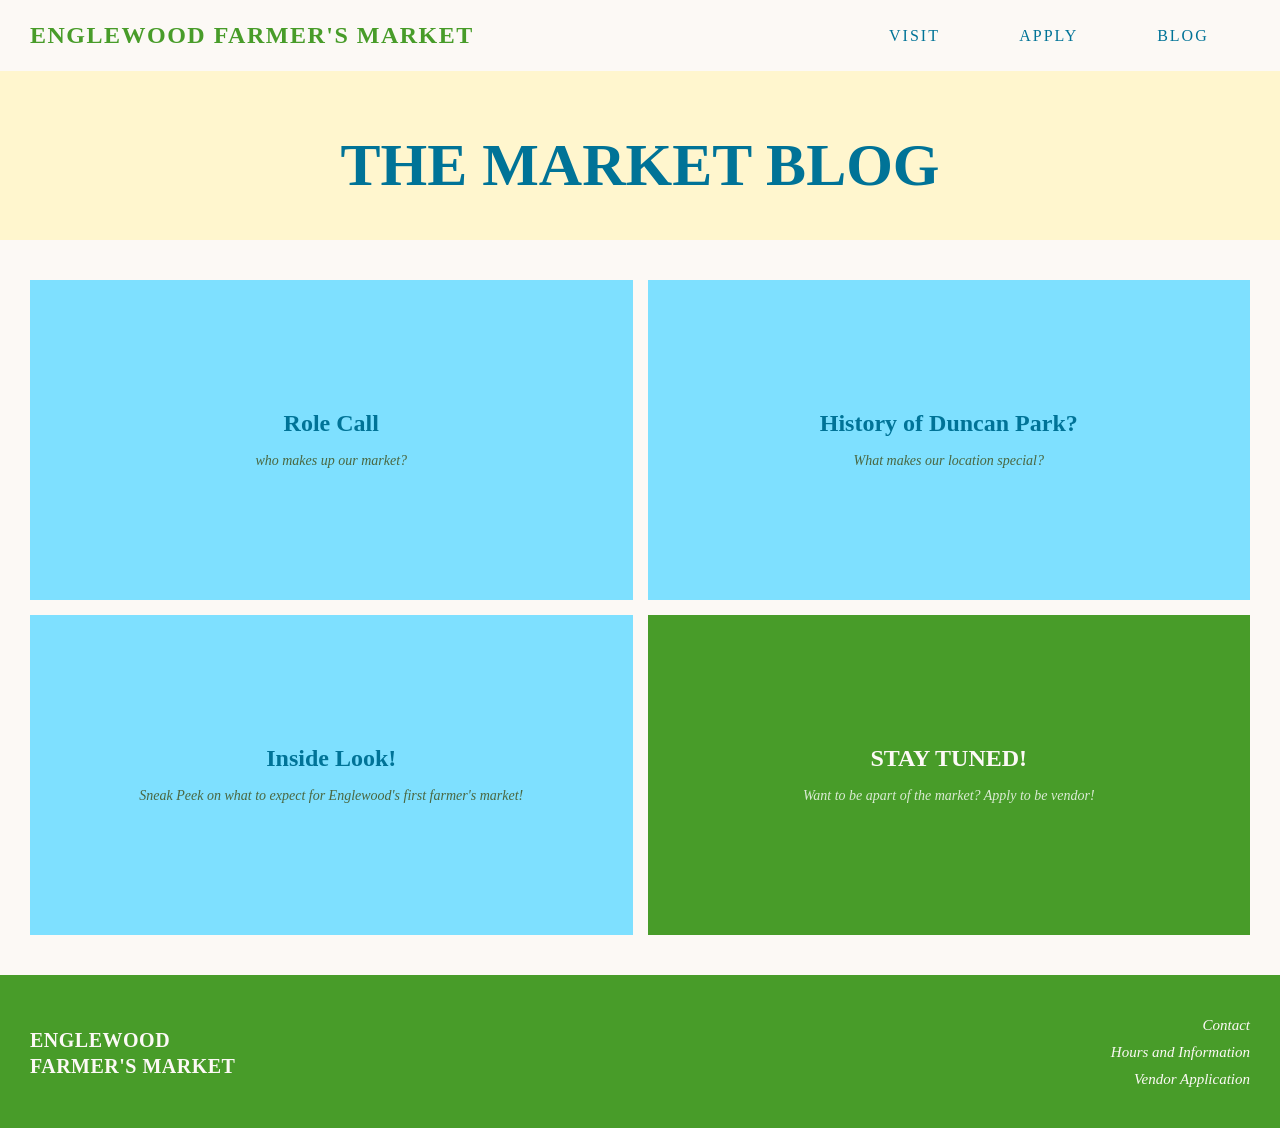
==== blog/index.html @ 5cbabcae "CSS applied to Blog Landing Page Blog landing page css applied to make grid!" ====
<!DOCTYPE html>
<html lang="en">
<head>
  <meta charset="UTF-8" />
  <meta name="viewport" content="width=device-width, initial-scale=1.0" />
  <title>Englewood Farmer's Market</title>
  <link rel="stylesheet" href="../styles.css" />
</head>
<body>
      <!-- NAVIGATION -->
  <nav>
    <div class="nav-logo">
      <p>Englewood Farmer's Market</p>
    </div>
    <ul>
      <li><a href="../visit.html">Visit</a></li>
      <li><a href="../apply.html">Apply</a></li>
      <li><a href="../blog/">Blog</a></li>
    </ul>
  </nav>

  <!--Page Header -->
    <section id="blog-header">
        <h1> The Market Blog </h1>
    </section>
<!----Blgo Grid-->
<section id="blog-grid">
    
    <!---Placecard 1-->

<div class="blog-grid-card">
    <h2> Role Call</h2>
    <p> who makes up our market?</p>
    </div>

    <!--- placecard 2-->
<div class="blog-grid-card">
    <h2> History of Duncan Park?</h2>
    <p>What makes our location special?</p>
</div>

    <!--- placecard 3-->
<div class="blog-grid-card">
    <h2> Inside Look!</h2>
    <p>Sneak Peek on what to expect for Englewood's first farmer's market!</p>
</div>

<!---card 4- CTA-->
<a href="../apply.html" class="blog-grid-card blog-cta-card"> 
    <h2> Stay Tuned!</h2>
    <p> Want to be apart of the market? Apply to be vendor! </p>
</a>

</section>

  <!-- FOOTER -->
  <footer>
    <div class="footer-logo">
      <p>Englewood<br>Farmer's Market</p>
    </div>
    <nav class="footer-links">
      <a href="../contact.html">Contact</a>
      <a href="../visit.html">Hours and Information</a>
      <a href="../apply.html">Vendor Application</a>
    </nav>
  </footer>
 
</body>
</html>
---- styles.css ----
:root{
    --color-bg: #FCF9F5;
    --color-yellow:#FFF6CE;
    --color-teal:#007397;
    --color-light-teal:#7EE0FF;
    --color-green:#489C29;
    --color-green-lt:#91D54B;
    --color-orange:#FF9D26;
    --color-text:#2c2c2c;
    --color-text-muted:#4a6741;

}
html{
    font-size: 62.5%;
}
*{
    margin: 0;
    padding: 0;
    box-sizing: border-box;
}
body {
    font-family: Georgia, 'Times New Roman', Times, serif;
    font-size: 1.6rem;
    background-color: #FCF9F5;
}
a{
    text-decoration: none;
    color: inherit;
}
/*--Navigation-*/

nav{
    display:flex;
    justify-content: space-between;
    align-items: stretch;
    min-height: 7rem;
    padding: 0 3rem;
    background-color: var(--color-bg);
}
nav ul {
    list-style: none;
    display: flex;
    gap: 0;
    align-items: stretch;
    width: 33%;
}
nav ul li{
    display: flex;
    align-items: stretch;
    flex: 1;
}
nav ul a{
    flex: 1;
    color: var(--color-teal);
    background-color: transparent;
    text-transform: uppercase;
    font-size: 1.6rem;
    letter-spacing: 0.2rem;
    padding: 0;
    justify-content: center;
    display: flex;
    align-items: center;

}
nav ul a:hover{
    color: var(--color-bg);
    background-color: var(--color-orange);
    text-decoration: none;
}
.nav-logo p{
    font-size: 2.4rem;
    font-weight: bold;
    letter-spacing: 0.15rem;
    text-transform: uppercase;
    color: var(--color-green);
    padding: 2rem 0;
    line-height: 1.3;
}
/*--footer-*/
footer nav{
    background-color: transparent;
    border: none;
    padding:0;
    min-height: unset;
}
footer{
    display: flex;
    justify-content: space-between;
    align-items: center;
    padding: 4rem 3rem;
    border-top: 2px solid var(--color-green);
    background-color: var(--color-green);
}
.footer-logo p{
    font-size: 2rem;
    font-weight: bold;
    letter-spacing: 0.05rem;
    text-transform: uppercase;
    color: var(--color-bg);
    line-height: 1.3;
}
.footer-links {
    display:flex;
    flex-direction: column;
    align-items: flex-end;
    gap: 1rem;
}
.footer-links a{
    font-size: 1.5rem;
    font-style: italic;
    color: var(--color-bg);
}

.footer-links a:hover {
    color: var(--color-yellow);
    text-decoration: underline;
}

/*--Hero-*/
/* Home Page---*/

#hero{
    text-align: center;
    padding: 8rem 2rem;
    background-image: 
        linear-gradient(rgba(0,0,0,0.45), rgba(0,0,0,0.45)),
        url('images/HeroMarketImage.jpg');
    background-size: cover;
    background-position: center;
    background-repeat: no-repeat;
}

#hero h1{
    font-size: 5rem;
    margin-bottom: 1rem;
    color: var(--color-bg);
}

#hero h2{
    font-size: 2rem;
    margin-bottom: 1.5rem;
    font-weight: normal;
    font-style: italic;
    color: var(--color-yellow);
}
#hero p{
margin-bottom: .4rem;
font-size: 1.4rem;
color: var(--color-bg);
}

.hero-buttons{
display: flex;
justify-content: center;
gap: 1.5rem;
margin-top: 3rem;
}

.hero-buttons a{
    padding: 1.2rem 2.4rem;
    border: 2px solid var(--color-teal);
    background-color: var(--color-teal);
    color: var(--color-bg);
    font-size: 1.2rem;
    letter-spacing: .12em;
    text-transform: uppercase;
}
.hero-buttons a:hover{
background-color: var(--color-orange);
border-color: var(--color-orange);
color: var(--color-bg);
}

/*--About--*/

#about{
    display: flex;
    margin:4rem 3rem;
    overflow: hidden;
}

.about-image{
flex:1;
overflow: hidden;  
}
.about-image img{
    width: 100%;
    height: 100%;
    object-fit: cover;
    display: block;
}
.about-text{
    flex: 1;
    padding: 5rem 4rem;
    display: flex;
    flex-direction: column;
    justify-content: center;
    gap: 1.8rem;
    background-color: var(--color-yellow);
}

.about-text p{
    font-size: 1.6rem;
    line-height: 1.7;
    color: var(--color-text);
}
.about-text p:first-child{
    font-size: 1.2rem;
    letter-spacing: .2em;
    text-transform: uppercase;
    color: var(--color-green);
    font-style: normal;
}
.about-text h2{
    font-size: 3rem;
    color:var(--color-teal);
    line-height: 1.2;
}
.about-lead{
    font-size: 1.2rem !important;
    letter-spacing: 0.2rem !important;
    text-transform: uppercase;
    color: var(--color-green) !important;
}
.about-details {
    font-size: 2.5rem !important;
    font-weight: bold;
    color: var(--color-text-muted) !important;
    letter-spacing: .05rem;
}
.about-cta{
    display: inline-block;
    align-self: flex-start;
    margin-top: 1rem;
    padding: 1.2rem 2.4rem;
    background-color: var(--color-teal);
    color: var(--color-bg);
    font-size: 1.2rem;
    letter-spacing: 0.15rem;
    text-transform: uppercase;
    border: 2px solid var(--color-teal);
}

.about-cta:hover{
    background-color: var(--color-orange);
    border-color: var(--color-orange);
}
/*--Blog Preview--*/

#blog-preview{
    display: flex;
    gap: 1.5rem;
    margin: 0 3rem 4rem;
}

.blog-card{
    background-color: var(--color-teal);
    padding: 3rem 2.5rem;
    display: flex;
    flex-direction: column;
    justify-content: flex-end;
    min-height: 320px;
    flex:1;
    transition: opacity 0.2s;

}
.blog-card:hover{
    opacity: 0.85;
}
.blog-card.featured{
    flex: 1.6;
    background-color: var(--color-green);

}
.blog-card h3{
    color: var(--color-bg);
    font-size: 1.8rem;
    line-height: 1.3;
}
.blog-card.featured h3{
    font-size: 2.6rem;
}
.blog-card-label{
    font-size: 1.1rem;
    letter-spacing: 0.2em;
    text-transform: uppercase;
    color: white;
    opacity: 0.6;
}

/*-- Visit Page ---------*/



#visit-header{
    background-color: var(--color-yellow);
    padding: 6rem 6rem 4rem;
}

.page-lead{
    font-size: 1.2rem;
    letter-spacing: 0.2em;
    text-transform: uppercase;
    color: var(--color-green);
    margin-bottom: 1rem;
}

#visit-header h1{
    font-size: 5rem;
    color: var(--color-teal);
    line-height: 1.1;
}

#visit-content{
    display: flex;
    margin: 4rem 3rem;
    overflow: hidden;
    min-height: 500px;
}

.visit-info{
    flex: 1;
    padding: 5rem 4rem;
    background-color: var(--color-bg);
    display: flex;
    flex-direction: column;
    gap: 3rem;

}

.visit-info h2{
    font-size: 3rem;
    color: var(--color-teal);
    letter-spacing: -0.01em;
}

.visit-detail {
    display:flex;
    flex-direction: column;
    gap: 0.6rem;
}

.visit-label { 
    font-size: 1.2rem;
    letter-spacing: 0.2em;
    text-transform: uppercase;
    color: var(--color-green);
    font-weight: bold;
}

.visit-detail p{
    font-size: 1.6rem;
    line-height: 1.7;
    color: var(--color-text);
}

.visit-map {
    flex: 1;
    border-left: 2px solid var(--color-green);
    overflow: hidden;
}

.visit-map iframe{
    width: 100%;
    height:100%;
    display:block;
    border: none;
    min-height: 500px;
}
/*-- Blog landing page --*/

#blog-header {
    background-color: var(--color-yellow);
    padding: 6rem 6rem 4rem;
    text-align: center;
}

#blog-header h1{
    font-size: 6rem;
    color: var(--color-teal);
    text-transform: uppercase;
}

#blog-grid {
    display: grid;
    grid-template-columns: 1fr 1fr;
    gap:1.5rem;
    margin: 4rem 3rem;
}

.blog-grid-card {
    background-color: var(--color-light-teal);
    padding: 4rem 3rem;
    display: flex;
    flex-direction: column;
    justify-content: center;
    align-items: center;
    text-align: center;
    min-height: 320px;
    gap: 1.2rem;
    transition: opacity 0.2s;
    cursor: pointer;
}

.blog-grid-card:hover{
    opacity: .85;
}

.blog-grid-card h2{
    font-size: 2.4rem;
    color:var(--color-teal);
    line-height: 1.2;
}

.blog-grid-card p{
    font-size: 1.4rem;
    font-style: italic;
    color: var(--color-text-muted);
    line-height: 1.5;
}
/*--CTA Card on the bottom right --*/

.blog-cta-card{
    background-color: var(--color-green);

}

.blog-cta-card h2{
    color: var(--color-bg);
    text-transform: uppercase;
}
.blog-cta-card p{
    color: white;
    opacity: .8;
}

.blog-cta-card a {
    display: inline-block;
    margin-top: 1.5rem;
    padding: 1.2rem 3rem;
    background-color: var(--color-teal);
    color: var(--color-bg);
    font-size: 1.4rem;
    text-transform: uppercase;
}

.blog-cta-card a:hover{
    background-color: var(--color-orange);
}
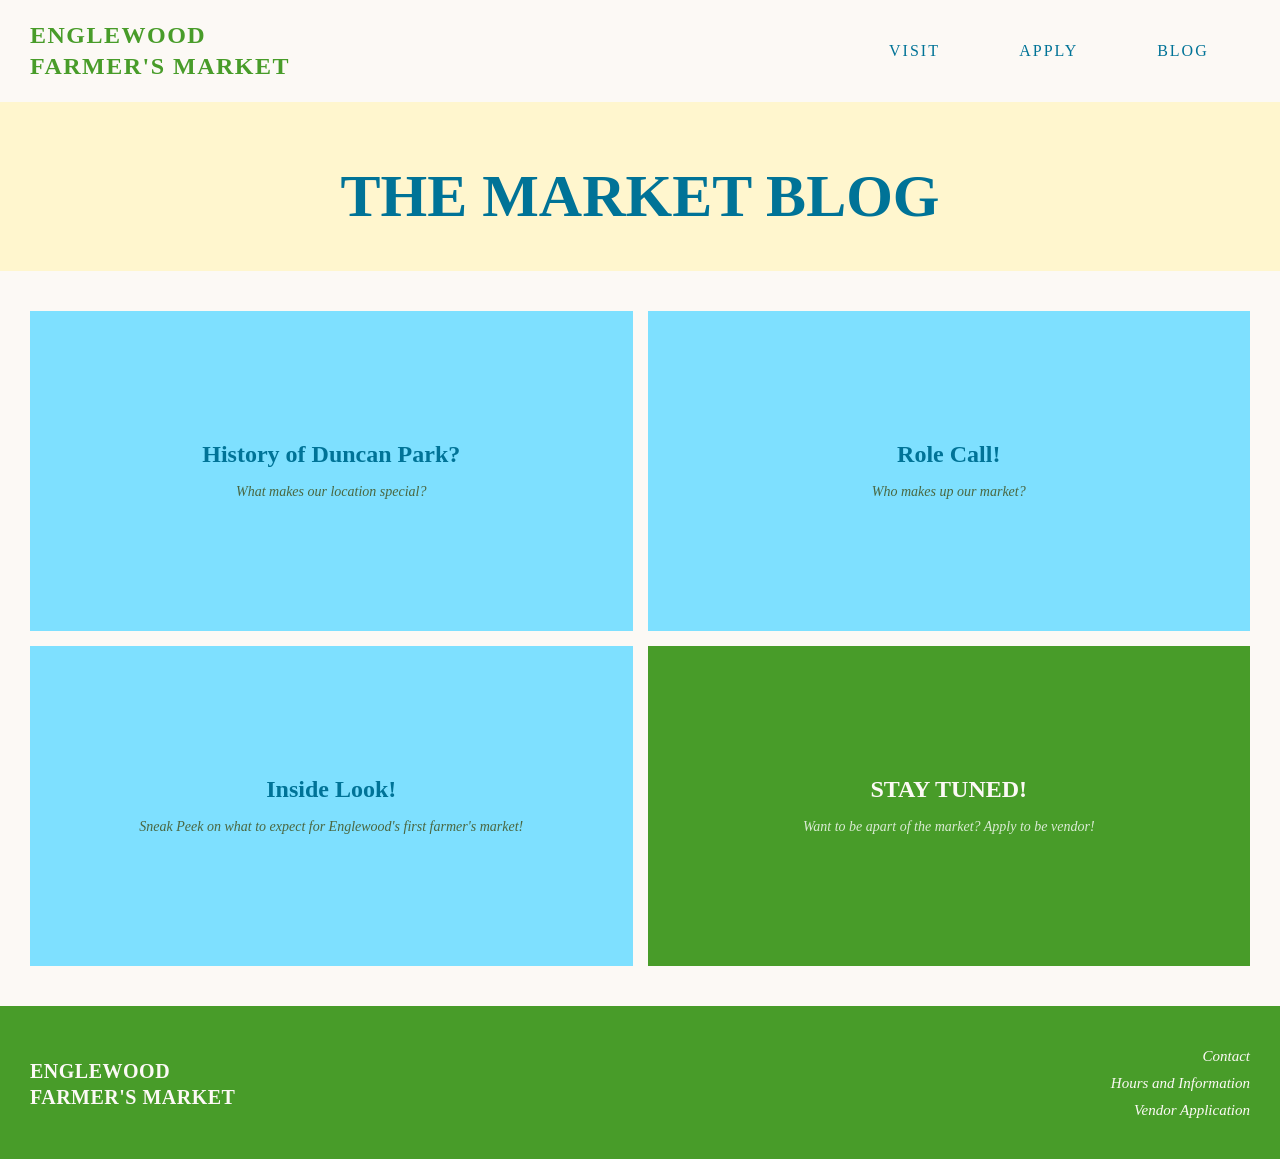
==== commit 45a2b58f: "Small change in logo, apply pointer across the board to <a> and buttons" ====
--- a/blog/index.html
+++ b/blog/index.html
@@ -10,12 +10,14 @@
       <!-- NAVIGATION -->
   <nav>
     <div class="nav-logo">
-      <p>Englewood Farmer's Market</p>
+      <a href="../index.html">
+      <p>Englewood <br>Farmer's Market</br></p>
+      </a>
     </div>
     <ul>
       <li><a href="../visit.html">Visit</a></li>
       <li><a href="../apply.html">Apply</a></li>
-      <li><a href="../blog/">Blog</a></li>
+      <li><a href="../blog/index.html">Blog</a></li>
     </ul>
   </nav>
 
@@ -28,16 +30,16 @@
     
     <!---Placecard 1-->
 
-<div class="blog-grid-card">
-    <h2> Role Call</h2>
-    <p> who makes up our market?</p>
-    </div>
+<a href="duncan-park.html" class="blog-grid-card">
+    <h2>History of Duncan Park?</h2>
+    <p>What makes our location special?</p>
+</a>
 
     <!--- placecard 2-->
-<div class="blog-grid-card">
-    <h2> History of Duncan Park?</h2>
-    <p>What makes our location special?</p>
-</div>
+<a href="role-call.html" class="blog-grid-card">
+    <h2>Role Call!</h2>
+    <p>Who makes up our market?</p>
+</a>
 
     <!--- placecard 3-->
 <div class="blog-grid-card">
--- a/styles.css
+++ b/styles.css
@@ -18,6 +18,10 @@
     padding: 0;
     box-sizing: border-box;
 }
+
+a, button {
+    cursor: pointer;
+}
 body {
     font-family: Georgia, 'Times New Roman', Times, serif;
     font-size: 1.6rem;
@@ -446,4 +450,78 @@
 
 .blog-cta-card a:hover{
     background-color: var(--color-orange);
+}
+
+/* ---- Blog Post Page ---*/
+
+#blog-post {
+    margin: 0 4rem 3rem;
+    overflow:hidden;
+}
+
+.post-top{
+background-image: url('../images/HeroMarketImage.jpg');
+background-size: cover;
+background-position: center;
+min-height: 500px;
+display: flex;
+flex-direction: column;
+justify-content: center;
+padding: 6rem 5rem;
+gap:1.5rem;
+}
+
+
+.post-lead{
+    font-size:1.8rem;
+    text-transform: uppercase;
+    letter-spacing:0.2em;
+    color: var(--color-green-lt);
+}
+.post-top h1{
+    font-size: 8rem;
+    color: var(--color-bg);
+    line-height: 1.1;
+}
+
+.post-date{
+    font-size: 3rem;
+    color: var(--color-bg);
+    font-style: italic;
+}
+
+.post-blurb{
+    font-size: 2.8rem;
+    color: white;
+    line-height: 1.7;
+    max-width: 600px;
+}
+
+
+.post-body{
+    padding: 4rem;
+    background-color: var(--color-bg);
+    display: flex;
+    flex-direction: column;
+    gap:2rem;
+}
+
+.post-body p{
+    font-size: 1.8rem;
+    line-height: 1.8;
+    color:var(--color-text);
+    max-width: 900px;
+}
+
+.post-back{
+    display: inline-block;
+    font-size: 1.8rem;
+    color: var(--color-teal);
+    letter-spacing: .05rem;
+    margin-top: 1rem;
+    align-self: flex-start;
+}
+
+.post-back:hover{
+    color: var(--color-orange);
 }
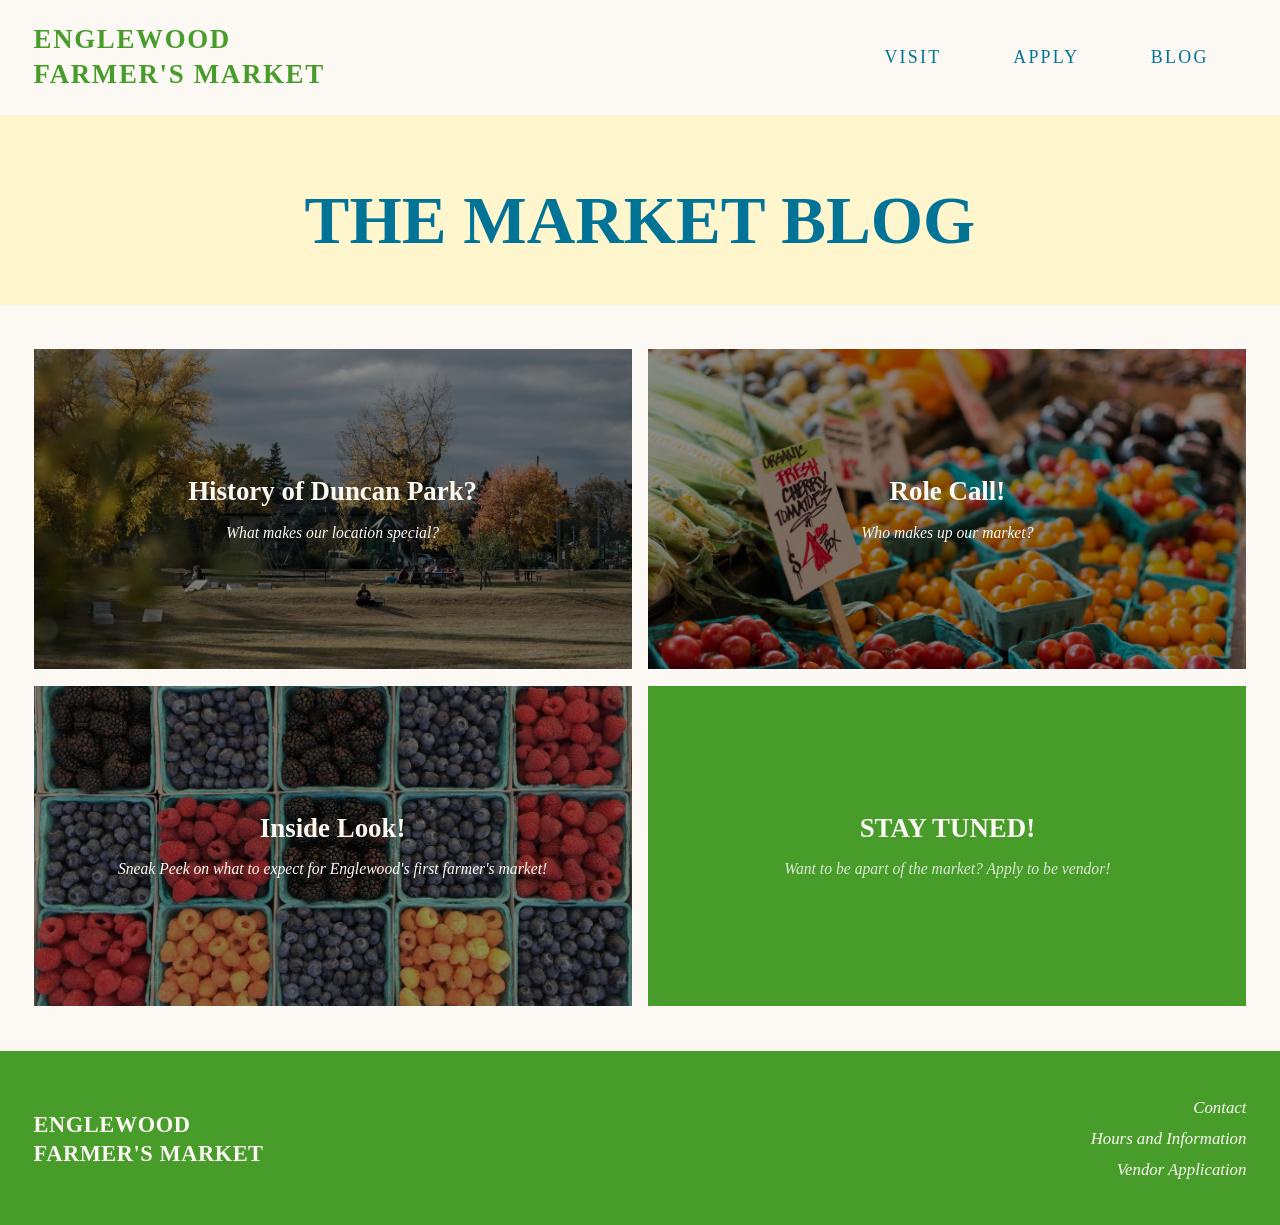
==== commit 6762c40a: "Blog Card images added Added on index.html and blog/index.html images for the blogs" ====
--- a/blog/index.html
+++ b/blog/index.html
@@ -16,8 +16,8 @@
     </div>
     <ul>
       <li><a href="../visit.html">Visit</a></li>
-      <li><a href="../apply.html">Apply</a></li>
-      <li><a href="../blog/index.html">Blog</a></li>
+      <li><a href="../vendor-app.html">Apply</a></li>
+      <li><a href="index.html">Blog</a></li>
     </ul>
   </nav>
 
@@ -30,25 +30,25 @@
     
     <!---Placecard 1-->
 
-<a href="duncan-park.html" class="blog-grid-card">
+<a href="duncan-park.html" class="blog-grid-card card-duncan">
     <h2>History of Duncan Park?</h2>
     <p>What makes our location special?</p>
 </a>
 
     <!--- placecard 2-->
-<a href="role-call.html" class="blog-grid-card">
+<a href="role-call.html" class="blog-grid-card card-rollcall">
     <h2>Role Call!</h2>
     <p>Who makes up our market?</p>
 </a>
 
     <!--- placecard 3-->
-<div class="blog-grid-card">
+<div class="blog-grid-card card-insidelook">
     <h2> Inside Look!</h2>
     <p>Sneak Peek on what to expect for Englewood's first farmer's market!</p>
 </div>
 
 <!---card 4- CTA-->
-<a href="../apply.html" class="blog-grid-card blog-cta-card"> 
+<a href="../vendor-app.html" class="blog-grid-card blog-cta-card"> 
     <h2> Stay Tuned!</h2>
     <p> Want to be apart of the market? Apply to be vendor! </p>
 </a>
@@ -63,7 +63,7 @@
     <nav class="footer-links">
       <a href="../contact.html">Contact</a>
       <a href="../visit.html">Hours and Information</a>
-      <a href="../apply.html">Vendor Application</a>
+      <a href="../vendor-app.html">Vendor Application</a>
     </nav>
   </footer>
  
--- a/styles.css
+++ b/styles.css
@@ -11,7 +11,7 @@
 
 }
 html{
-    font-size: 62.5%;
+    font-size: 70%;
 }
 *{
     margin: 0;
@@ -30,6 +30,15 @@
 a{
     text-decoration: none;
     color: inherit;
+}
+
+/*--___ Shared Page Headers ----*/
+#visit-header,
+#blog-header,
+#apply-header{
+     background-color: var(--color-yellow);
+    padding: 6rem 6rem 4rem;
+    font-size: 1.8rem;
 }
 /*--Navigation-*/
 
@@ -263,7 +272,7 @@
     display: flex;
     flex-direction: column;
     justify-content: flex-end;
-    min-height: 320px;
+    min-height: 400px;
     flex:1;
     transition: opacity 0.2s;
 
@@ -295,11 +304,6 @@
 /*-- Visit Page ---------*/
 
 
-
-#visit-header{
-    background-color: var(--color-yellow);
-    padding: 6rem 6rem 4rem;
-}
 
 .page-lead{
     font-size: 1.2rem;
@@ -374,8 +378,6 @@
 /*-- Blog landing page --*/
 
 #blog-header {
-    background-color: var(--color-yellow);
-    padding: 6rem 6rem 4rem;
     text-align: center;
 }
 
@@ -412,14 +414,14 @@
 
 .blog-grid-card h2{
     font-size: 2.4rem;
-    color:var(--color-teal);
+    color:var(--color-bg);
     line-height: 1.2;
 }
 
 .blog-grid-card p{
     font-size: 1.4rem;
     font-style: italic;
-    color: var(--color-text-muted);
+    color: var(--color-bg);
     line-height: 1.5;
 }
 /*--CTA Card on the bottom right --*/
@@ -452,15 +454,41 @@
     background-color: var(--color-orange);
 }
 
+.card-duncan{
+    background-image: 
+    linear-gradient(rgba(0,0,0,0.45), rgba(0,0,0,0.45)),
+    url('images/duncan-park.jpg');
+    background-size: cover;
+    background-position: center 30%;
+}
+
+.card-rollcall{
+    background-image:
+    linear-gradient(rgba(0,0,0,0.45), rgba(0,0,0,0.45)),
+    url('images/cherry-tomatoes-wide.jpg');
+    background-size: cover;
+    background-position: center;
+}
+
+.card-insidelook{
+    background-image: 
+    linear-gradient(rgba(0,0,0,0.45), rgba(0,0,0,0.45)),
+    url('images/berries-sky.jpg');
+    background-size: cover;
+    background-position: center;
+
+}
 /* ---- Blog Post Page ---*/
 
 #blog-post {
-    margin: 0 4rem 3rem;
+    margin: 0 3rem 3rem;
     overflow:hidden;
 }
 
 .post-top{
-background-image: url('../images/HeroMarketImage.jpg');
+background-image:
+linear-gradient(rgba(0,0,0,0.5), rgba(0,0,0,0.5)),
+ url('images/HeroMarketImage.jpg');
 background-size: cover;
 background-position: center;
 min-height: 500px;
@@ -473,7 +501,7 @@
 
 
 .post-lead{
-    font-size:1.8rem;
+    font-size:1.6rem;
     text-transform: uppercase;
     letter-spacing:0.2em;
     color: var(--color-green-lt);
@@ -485,21 +513,58 @@
 }
 
 .post-date{
-    font-size: 3rem;
+    font-size: 1.6rem;
     color: var(--color-bg);
     font-style: italic;
 }
 
 .post-blurb{
-    font-size: 2.8rem;
+    font-size: 1.8rem;
     color: white;
     line-height: 1.7;
     max-width: 600px;
 }
 
+.post-middle{
+    display: flex;
+    min-height: 400px;
+}
+.post-text-col{
+    flex: 2;
+    padding: 4rem 4rem;
+    background-color: var(--color-bg);
+    display: flex;
+    flex-direction: column;
+    gap: 2rem;
+    justify-content: center;
+}
+
+.post-text-col p{
+    font-size: 1.9rem;
+    line-height: 1.9;
+    color:var(--color-text);
+}
+
+.post-image{
+    flex: 1;
+    overflow: hidden;
+    background-color: var(--color-bg);
+    padding: 3rem;
+    display: flex;
+    align-items: center;
+    justify-content: center;
+}
+
+.post-image img{
+    width: 100%;
+    height: auto;
+    object-fit: cover;
+    display: block;
+    box-shadow: 0 4px 16px rgba(0,0,0,0.15);
+}
 
 .post-body{
-    padding: 4rem;
+    padding: 4rem 5rem;
     background-color: var(--color-bg);
     display: flex;
     flex-direction: column;
@@ -507,10 +572,9 @@
 }
 
 .post-body p{
-    font-size: 1.8rem;
-    line-height: 1.8;
+    font-size: 1.9rem;
+    line-height: 1.9;
     color:var(--color-text);
-    max-width: 900px;
 }
 
 .post-back{
@@ -524,4 +588,276 @@
 
 .post-back:hover{
     color: var(--color-orange);
+}
+
+/*----- VENDOR APPLICATION ------*/
+#apply-header .page-lead{
+    font-size: 2rem;
+    text-transform: uppercase;
+    letter-spacing: 0.25em;
+    text-align: center;
+    color: var(--color-green);
+    margin-bottom: 1rem;
+}
+
+#apply-header h1{
+    font-size: 6rem;
+    color: var(--color-teal);
+    line-height: 1.1;
+    margin-bottom: 1.5rem;
+    text-align: center;
+}
+
+#apply-subhead {
+    font-size: 1.8rem;
+    color: var(--color-text-muted);
+    font-style: italic;
+    max-width: 600px;
+    margin: 0 auto;
+}
+/*-- Vendor Categories Card+Grid ---*/
+
+#vendor-categories {
+    margin: 4rem 3rem;
+}
+
+#vendor-categories h2{
+    font-size: 2.4rem;
+    color: var(--color-teal);
+    text-transform: uppercase;
+    margin-bottom: 3rem;
+}
+
+.category-grid{
+    display: grid;
+    grid-template-columns: 1fr 1fr 1fr;
+    gap: 1.5rem;
+}
+
+.category-card{
+    background-color: var(--color-teal);
+    padding: 5rem 5rem;
+    display: flex;
+    flex-direction: column;
+    gap: 2rem;
+    text-align: center;
+    border-radius: 8px;
+    box-shadow: 0 4px 12px rgba(0,0,0,0.1);
+}
+
+.category-card i{
+    font-size: 4rem;
+    color: var(--color-bg);
+}
+
+.category-card h3{
+    font-size: 2rem;
+    color: var(--color-bg);
+    text-transform: uppercase;
+}
+
+.category-card p{
+    font: 1.5rem;
+    color: var(--color-bg);
+}
+
+/*---Vendor Form Styles---*/
+
+#vendor-form{
+    margin: 4rem 3rem;
+    padding: 5rem 6rem;
+    background-color: var(--color-yellow);
+}
+
+#vendor-form h2{
+    font-size: 4rem;
+    color: var(--color-teal);
+    text-transform: uppercase;
+    text-align: center;
+    margin-bottom: 4rem;
+}
+
+form{
+    display:flex;
+    flex-direction: column;
+    gap: 2.5reml;
+    max-width: 700px;
+    margin: 0 auto;
+}
+
+.form-field{
+    display: flex;
+    flex-direction: column;
+    gap: 0.8rem;
+}
+
+.form-field label{
+    font-size: 1.3rem;
+    text-transform:uppercase;
+    color: var(--color-green);
+    font-weight: bold;
+    margin-top: 1rem;
+}
+
+.form-field input,
+.form-field select {
+    font-family: Georgia, 'Times New Roman', Times, serif;
+    font-size: 1.6rem;
+    padding: 1.2rem 1.6rem;
+    background-color: var(--color-bg);
+    margin-bottom: 1rem;
+    border: none;
+    border-bottom: 1px solid var(--color-teal);
+    color: var(--color-text);
+    width: 100%;
+    outline: none;
+}
+
+.form-field input:focus,
+.form-field select:focus{
+    border-color: var(--color-orange);
+}
+
+.form-field input::placeholder{
+    font-style: italic;
+}
+
+form button[type="submit"]{
+    align-self: flex-start;
+    padding: 1.4rem 3.5rem;
+    color:var(--color-bg);
+    background-color: var(--color-teal);
+    border: 2px solid var(--color-teal);
+    font-family: Georgia, 'Times New Roman', Times, serif;
+    text-transform: uppercase;
+    margin-top: 1rem;
+    margin-bottom: 2rem;
+
+}
+
+form button[type="submit"]:hover{
+    background-color: var(--color-orange);
+    border: 2px solid var(--color-orange);
+    color: var(--color-bg);
+}
+
+/*---- Thank You PAge ---*/
+
+#thankyou{
+    background-color: var(--color-yellow);
+    display: flex;
+    flex-direction: column;
+    align-items: center;
+    justify-content: center;
+    text-align: center;
+    padding: 8rem 3rem;
+    gap: 2rem;
+}
+
+#thankyou .page-lead{
+    font-size: 1.4rem;
+    letter-spacing: .2em;
+    text-transform: uppercase;
+    color:var(--color-green);
+}
+
+#thankyou h1{
+    font-size: 7rem;
+    color: var(--color-teal);
+    line-height: 1.1;
+}
+
+.thankyou-sub{
+    font-size: 1.8rem;
+    color: var(--color-text-muted);
+    font-style: italic;
+    max-width: 600px;
+}
+
+.thankyou-buttons{
+    display: flex;
+    gap: 1.5rem;
+    margin-top: 1rem;
+}
+
+.thankyou-buttons a {
+    padding: 1.2rem 2.4rem;
+    font-size: 1.2rem;
+    text-transform: uppercase;
+    background-color: var(--color-teal);
+    color: var(--color-bg);
+}
+
+.thankyou-buttons a:hover{
+    background-color: var(--color-orange);
+}
+
+/*---Contact Page----*/
+
+#contact-header,
+#contact-header h1,
+#contact-header .page-lead{
+    text-align: center;
+}
+
+#contact-content{
+    max-width: 700px;
+    margin: 5rem auto;
+    padding:0 3rem;
+    display: flex;
+    flex-direction: column;
+    gap: 4rem;
+}
+
+.contact-intro{
+    font-size: 1.8rem;
+    line-height: 1.8;
+    color: var(--color-text);
+    text-align: center;
+    font-style: italic;
+}
+
+.contact-details{
+    display: flex;
+    flex-direction: column;
+    gap: 3rem;
+}
+
+.contact-item{
+    display: flex;
+    align-items: center;
+    gap: 2.5rem;
+    padding: 3rem;
+    background-color: var(--color-yellow);
+}
+
+.contact-item i{
+    font-size: 3.5rem;
+    color: var(--color-teal);
+    width: 4rem;
+    text-align: center;
+}
+
+.contact-item div{
+    display: flex;
+    flex-direction: column;
+    gap: 0.5rem;
+}
+
+.contact-label{
+    font-size: 1.2rem;
+    letter-spacing: 0.2rem;
+    text-transform: uppercase;
+    color: var(--color-green);
+    font-weight: bold;
+}
+
+.contact-item a {
+    font-size: 1.6rem;
+    color: var(--color-teal);
+    line-height: 1.4;
+}
+
+.contact-item a:hover{
+    color: var(--color-orange);
 }
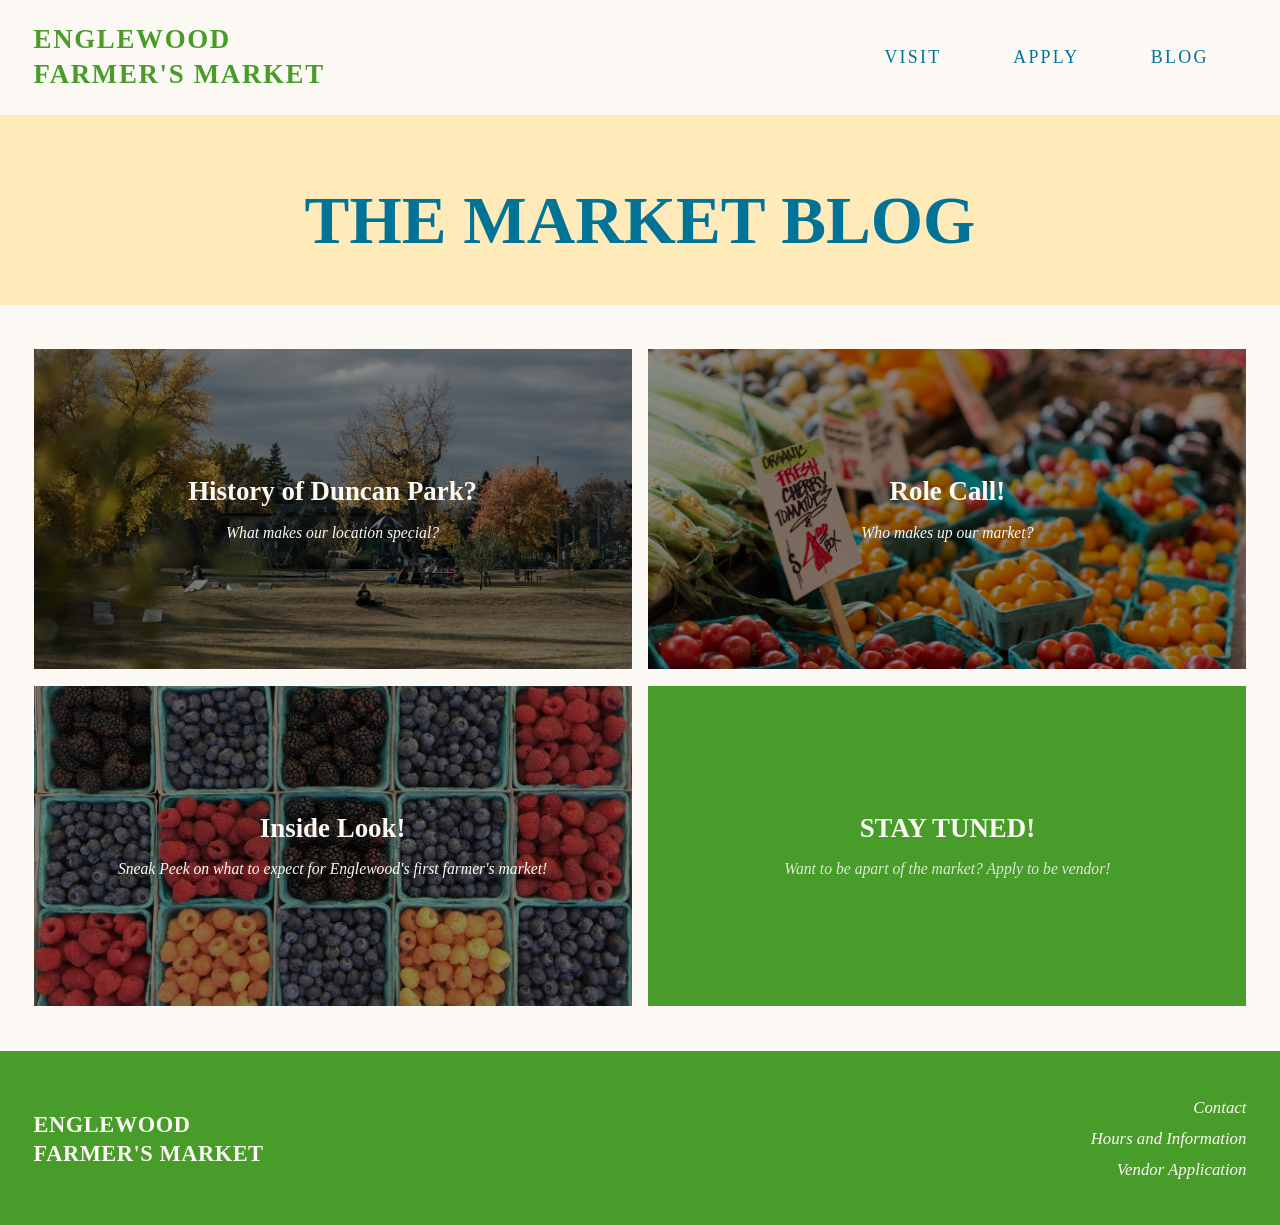
==== commit b2772c41: "Final Touches! Finalized individual blog posts tweaked color palette re-linked all pages to one anot" ====
--- a/blog/index.html
+++ b/blog/index.html
@@ -42,7 +42,7 @@
 </a>
 
     <!--- placecard 3-->
-<div class="blog-grid-card card-insidelook">
+<a href="inside-look.html" class="blog-grid-card card-insidelook">
     <h2> Inside Look!</h2>
     <p>Sneak Peek on what to expect for Englewood's first farmer's market!</p>
 </div>
--- a/styles.css
+++ b/styles.css
@@ -1,6 +1,6 @@
 :root{
     --color-bg: #FCF9F5;
-    --color-yellow:#FFF6CE;
+    --color-yellow:#FFEAB9;
     --color-teal:#007397;
     --color-light-teal:#7EE0FF;
     --color-green:#489C29;
@@ -498,7 +498,23 @@
 padding: 6rem 5rem;
 gap:1.5rem;
 }
-
+.post-top-duncan{
+    background-image:
+linear-gradient(rgba(0,0,0,0.5), rgba(0,0,0,0.5)),
+ url('images/duncan-park.jpg');
+}
+
+.post-top-rollcall{
+    background-image: 
+  linear-gradient(rgba(0,0,0,0.5), rgba(0,0,0,0.5)),
+  url('images/cherry-tomatoes-wide.jpg'); 
+}
+
+.post-top-insidelook{
+    background-image: 
+    linear-gradient(rgba(0,0,0,0.5), rgba(0,0,0,0.5)),
+    url('images/berries-sky.jpg');
+}
 
 .post-lead{
     font-size:1.6rem;
